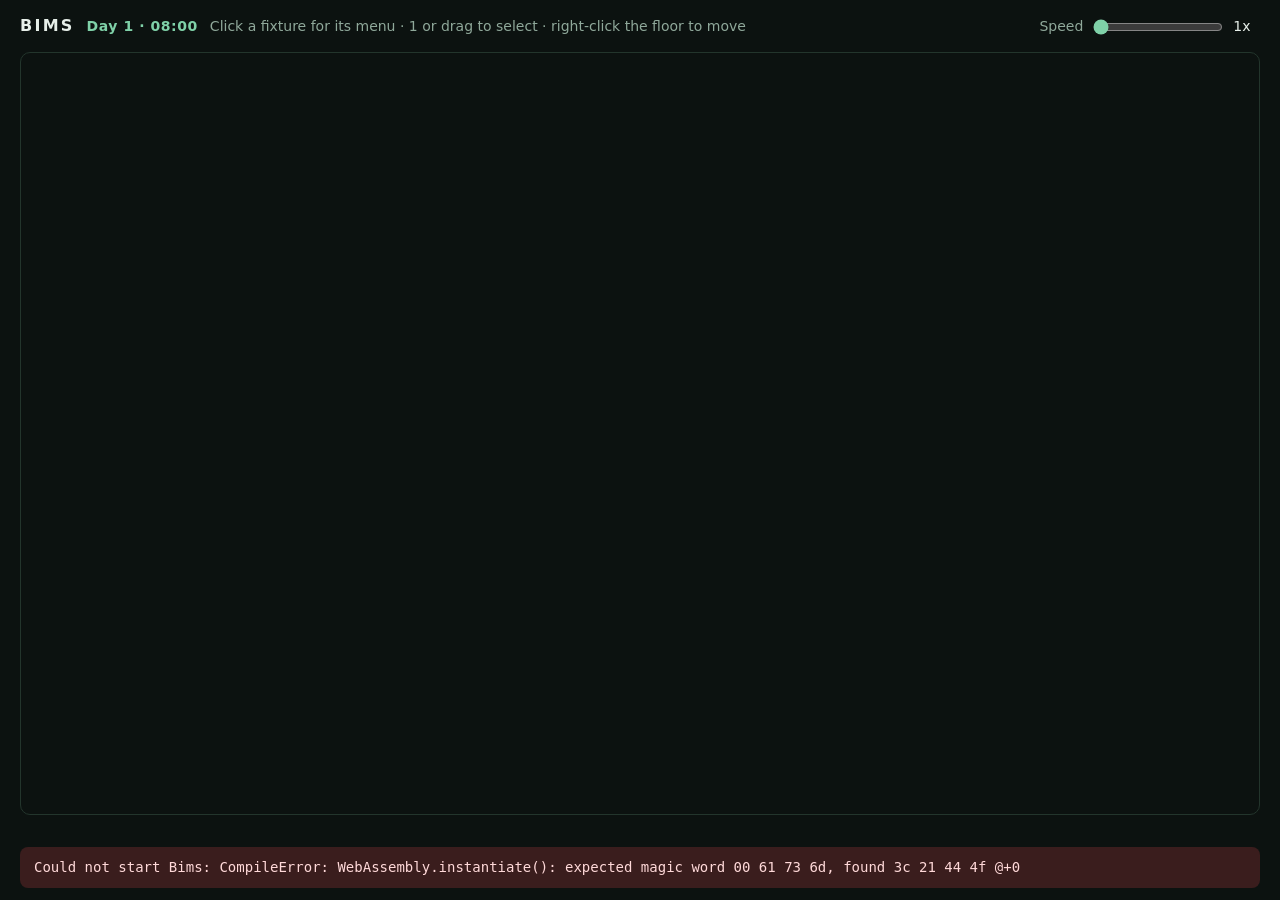
==== web/index.html @ 8ff61213 "first commit" ====
<!doctype html>
<html lang="en">
  <head>
    <meta charset="utf-8" />
    <meta name="viewport" content="width=device-width, initial-scale=1" />
    <title>Bims</title>
    <style>
      :root {
        color-scheme: dark;
        --ink: #e7efe9;
        --muted: #8fa89a;
        --accent: #7fd1a8;
        --panel: #18211d;
        --edge: #2b3a32;
      }

      * {
        box-sizing: border-box;
      }

      html,
      body {
        height: 100%;
        margin: 0;
      }

      body {
        display: flex;
        flex-direction: column;
        background: #0c1210;
        color: var(--ink);
        font: 14px/1.5 ui-sans-serif, system-ui, -apple-system, "Segoe UI",
          sans-serif;
      }

      header {
        display: flex;
        align-items: baseline;
        gap: 12px;
        flex-wrap: wrap;
        padding: 14px 20px;
      }

      h1 {
        margin: 0;
        font-size: 16px;
        font-weight: 600;
        letter-spacing: 0.14em;
        text-transform: uppercase;
      }

      header p {
        margin: 0;
        color: var(--muted);
      }

      main {
        flex: 1;
        min-height: 0;
        padding: 0 20px 20px;
      }

      #stage {
        display: block;
        cursor: crosshair;
        touch-action: none;
        user-select: none;
        -webkit-user-select: none;
        width: 100%;
        height: 100%;
        border: 1px solid #23352c;
        border-radius: 10px;
        background: #0c1210;
      }

      #clock {
        color: var(--accent);
        font-weight: 600;
        font-variant-numeric: tabular-nums;
        letter-spacing: 0.04em;
        white-space: nowrap;
      }

      #speed-control {
        display: flex;
        align-items: center;
        gap: 8px;
        margin-left: auto;
        color: var(--muted);
        white-space: nowrap;
      }

      #speed-control input {
        width: 130px;
        accent-color: var(--accent);
      }

      #speed-value {
        min-width: 3ch;
        color: var(--ink);
        font-variant-numeric: tabular-nums;
      }

      #menu {
        position: fixed;
        z-index: 10;
        min-width: 210px;
        padding: 5px;
        border: 1px solid var(--edge);
        border-radius: 9px;
        background: var(--panel);
        box-shadow: 0 12px 30px rgb(0 0 0 / 0.45);
      }

      #menu[hidden] {
        display: none;
      }

      #menu button {
        display: flex;
        flex-direction: column;
        gap: 1px;
        width: 100%;
        padding: 7px 10px;
        border: 0;
        border-radius: 6px;
        background: none;
        color: var(--ink);
        font: inherit;
        text-align: left;
        cursor: pointer;
      }

      #menu button:hover:not(:disabled),
      #menu button:focus-visible {
        background: #23372e;
        outline: none;
      }

      #menu button:disabled {
        color: var(--muted);
        cursor: default;
        opacity: 0.55;
      }

      #menu small {
        color: var(--muted);
        font-size: 12px;
      }

      #error:not(:empty) {
        margin: 12px 20px;
        padding: 10px 14px;
        border-radius: 8px;
        background: #3a1d1d;
        color: #ffd9d9;
        font-family: ui-monospace, monospace;
      }
    </style>
  </head>
  <body>
    <header>
      <h1>Bims</h1>
      <span id="clock">Day 1 · 08:00</span>
      <p id="status">
        Click a fixture for its menu · 1 or drag to select · right-click the
        floor to move
      </p>
      <label id="speed-control">
        <span>Speed</span>
        <input
          id="speed"
          type="range"
          min="1"
          max="12"
          step="1"
          value="1"
          aria-label="Simulation speed"
        />
        <output id="speed-value" for="speed">1x</output>
      </label>
    </header>
    <main><canvas id="stage"></canvas></main>
    <div id="menu" role="menu" hidden></div>
    <p id="error" role="alert"></p>
    <script>
      // A failure to even parse bims.js cannot be caught by bims.js, and
      // leaves nothing on screen but a black canvas. This is the only place
      // that can report it.
      window.addEventListener("error", (event) => {
        const box = document.getElementById("error");
        if (box && !box.textContent) {
          box.textContent = `Could not start Bims: ${event.message}`;
        }
      });

      // Dev convenience: a unique query per load means the browser cannot serve
      // a stale copy of the game back to you. The server sends no-store too,
      // but a cache poisoned before that was in place would outlive it.
      const build = Date.now();
      window.BIMS_BUILD = build;
      const tag = document.createElement("script");
      tag.src = `bims.js?v=${build}`;
      document.body.appendChild(tag);
    </script>
  </body>
</html>
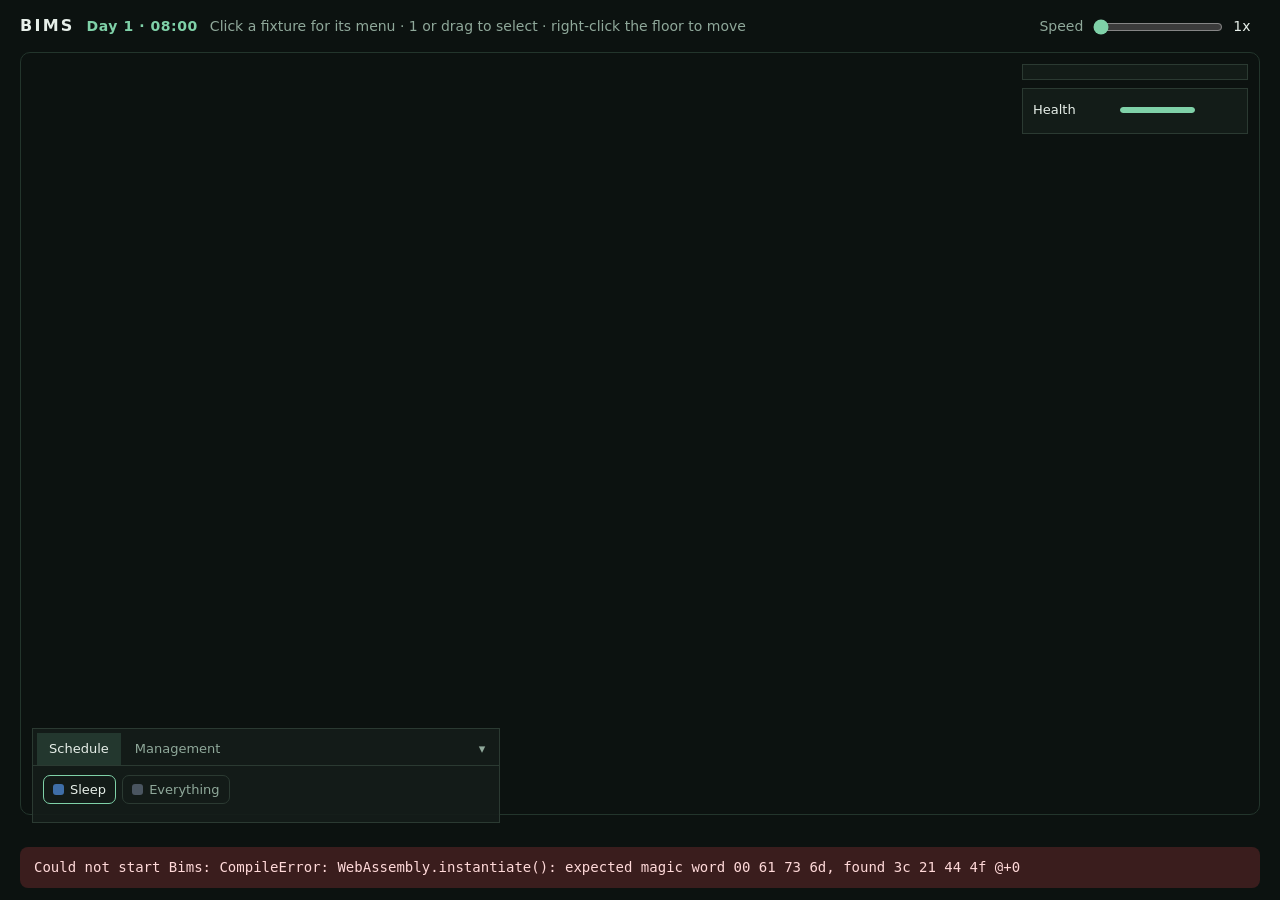
==== commit d347d73d: "[#1desk]" ====
--- a/web/index.html
+++ b/web/index.html
@@ -54,10 +54,245 @@
         color: var(--muted);
       }
 
+      /* An order the Bim cannot carry out, in the one warm colour the room
+         keeps for things worth noticing. */
+      #status.refused {
+        color: #ff8f7a;
+      }
+
       main {
+        position: relative;
         flex: 1;
         min-height: 0;
         padding: 0 20px 20px;
+      }
+
+      /* The agenda: what the Bim is on, and what is waiting behind it. */
+      #agenda {
+        position: absolute;
+        z-index: 5;
+        top: 12px;
+        left: 32px;
+        margin: 0;
+        padding: 7px;
+        min-width: 216px;
+        list-style: none;
+        border: 1px solid var(--edge);
+        background: rgb(20 29 25 / 0.9);
+        font-size: 13px;
+      }
+
+      #agenda[hidden] {
+        display: none;
+      }
+
+      #agenda li {
+        display: flex;
+        align-items: center;
+        gap: 9px;
+        padding: 4px 3px;
+        color: var(--muted);
+      }
+
+      #agenda li.active {
+        color: var(--ink);
+      }
+
+      /* Progress sits at the left-hand end of every row. */
+      #agenda .bar {
+        flex: none;
+        width: 56px;
+        height: 6px;
+        border-radius: 3px;
+        background: #22332b;
+        overflow: hidden;
+      }
+
+      #agenda .bar i {
+        display: block;
+        height: 100%;
+        border-radius: 3px;
+        background: #4a6d5c;
+        transition: width 0.12s linear;
+      }
+
+      #agenda li.active .bar i {
+        background: var(--accent);
+      }
+
+      #agenda .box {
+        flex: none;
+        display: grid;
+        place-items: center;
+        width: 13px;
+        height: 13px;
+        border: 1px solid var(--edge);
+        border-radius: 3px;
+      }
+
+      #agenda li.active .box {
+        border-color: var(--accent);
+      }
+
+      #agenda li.active .box::after {
+        content: "";
+        width: 7px;
+        height: 7px;
+        border-radius: 2px;
+        background: var(--accent);
+      }
+
+      /* What the Bim wants, and how it is bearing up, down the right-hand
+         side: the needs first, then health underneath them. */
+      #side {
+        position: absolute;
+        z-index: 5;
+        top: 12px;
+        right: 32px;
+        display: flex;
+        flex-direction: column;
+        gap: 8px;
+      }
+
+      #needs {
+        margin: 0;
+        padding: 7px;
+        min-width: 226px;
+        list-style: none;
+        border: 1px solid var(--edge);
+        background: rgb(20 29 25 / 0.9);
+        font-size: 13px;
+      }
+
+      #needs li {
+        display: flex;
+        align-items: center;
+        gap: 9px;
+        padding: 4px 3px;
+        color: var(--muted);
+      }
+
+      /* Wide enough for the longest name there is — "Cleanliness" — and no
+         wrapping, so a name can never run under the bar beside it. */
+      #needs .name {
+        flex: none;
+        width: 78px;
+        white-space: nowrap;
+      }
+
+      #needs .bar {
+        flex: 1;
+        height: 6px;
+        border-radius: 3px;
+        background: #22332b;
+        overflow: hidden;
+      }
+
+      #needs .bar i {
+        display: block;
+        height: 100%;
+        border-radius: 3px;
+        background: var(--accent);
+        transition: width 0.12s linear;
+      }
+
+      /* Past the trigger the Bim goes and does something about it, so the row
+         turns the one warm colour the palette keeps for things worth noticing. */
+      #needs li.urgent {
+        color: #ffb4a6;
+      }
+
+      #needs li.urgent .bar i {
+        background: #e2604a;
+      }
+
+      #needs .pct,
+      #health .pct {
+        flex: none;
+        width: 4ch;
+        text-align: right;
+        font-variant-numeric: tabular-nums;
+      }
+
+      #health {
+        padding: 7px;
+        min-width: 226px;
+        border: 1px solid var(--edge);
+        background: rgb(20 29 25 / 0.9);
+        font-size: 13px;
+      }
+
+      #health .row {
+        display: flex;
+        align-items: center;
+        gap: 9px;
+        padding: 4px 3px;
+        color: var(--ink);
+      }
+
+      /* The same column as the needs above it, so the two panels line up. */
+      #health .name {
+        flex: none;
+        width: 78px;
+        white-space: nowrap;
+      }
+
+      #health .bar {
+        flex: 1;
+        height: 6px;
+        border-radius: 3px;
+        background: #22332b;
+        overflow: hidden;
+      }
+
+      #health .bar i {
+        display: block;
+        height: 100%;
+        border-radius: 3px;
+        background: #7fd1a8;
+        transition: width 0.2s linear;
+      }
+
+      /* Losing health only happens at the worst stage, so the bar moving at
+         all is already bad news. */
+      #health.hurt .bar i {
+        background: #e2604a;
+      }
+
+      #condition,
+      #drowsiness,
+      #urge,
+      #discomfort {
+        margin: 2px 3px 0;
+        color: var(--muted);
+        font-size: 12px;
+      }
+
+      #drowsiness:empty,
+      #urge:empty,
+      #discomfort:empty {
+        display: none;
+      }
+
+      #drowsiness.warn,
+      #urge.warn,
+      #discomfort.warn {
+        color: #ffd7a6;
+      }
+
+      #condition.warn {
+        color: #ffb4a6;
+      }
+
+      #condition.gone {
+        color: #ff8f7a;
+        font-weight: 600;
+      }
+
+      #agenda .pct {
+        margin-left: auto;
+        color: var(--muted);
+        font-variant-numeric: tabular-nums;
       }
 
       #stage {
@@ -81,6 +316,255 @@
         white-space: nowrap;
       }
 
+      /* Under direct orders. Its own colour, matching the ring drawn round the
+         Bim, so the badge and the deck agree. */
+      #recruited {
+        padding: 2px 9px;
+        border: 1px solid #ffd15a;
+        border-radius: 999px;
+        color: #ffd15a;
+        font-size: 12px;
+        font-weight: 600;
+        white-space: nowrap;
+      }
+
+      #recruited[hidden] {
+        display: none;
+      }
+
+      /* The tray: bottom-left of the deck, tabbed, and foldable away. */
+      #tray {
+        position: absolute;
+        z-index: 5;
+        bottom: 12px;
+        left: 32px;
+        width: 468px;
+        max-width: calc(100% - 64px);
+        border: 1px solid var(--edge);
+        background: rgb(20 29 25 / 0.92);
+        font-size: 13px;
+      }
+
+      #tray-tabs {
+        display: flex;
+        align-items: stretch;
+        gap: 2px;
+        padding: 4px 4px 0;
+      }
+
+      #tray .tab {
+        padding: 6px 12px;
+        border: 0;
+        background: none;
+        color: var(--muted);
+        font: inherit;
+        cursor: pointer;
+      }
+
+      #tray .tab.on {
+        background: #23372e;
+        color: var(--ink);
+      }
+
+      #tray .tab:hover:not(.on) {
+        color: var(--ink);
+      }
+
+      #tray-toggle {
+        margin-left: auto;
+        width: 26px;
+        border: 0;
+        border-radius: 6px;
+        background: none;
+        color: var(--muted);
+        font: inherit;
+        cursor: pointer;
+      }
+
+      #tray-toggle:hover {
+        color: var(--ink);
+      }
+
+      #tray:not(.open) #tray-body {
+        display: none;
+      }
+
+      #tray-body {
+        padding: 9px 10px 10px;
+        border-top: 1px solid var(--edge);
+      }
+
+      #brushes {
+        display: flex;
+        align-items: center;
+        gap: 6px;
+        margin-bottom: 8px;
+      }
+
+      /* The schedule's "?" sits at the end of the brush row, past Sleep and
+         Everything, rather than against either of them. */
+      #brushes .what {
+        margin-left: 2px;
+      }
+
+      #brushes .brush {
+        display: flex;
+        align-items: center;
+        gap: 6px;
+        padding: 4px 9px;
+        border: 1px solid var(--edge);
+        border-radius: 7px;
+        background: none;
+        color: var(--muted);
+        font: inherit;
+        cursor: pointer;
+      }
+
+      #brushes .brush.on {
+        border-color: var(--accent);
+        color: var(--ink);
+      }
+
+      .swatch {
+        width: 11px;
+        height: 11px;
+        border-radius: 3px;
+      }
+
+      /* The two things an hour can be, and the only two colours in here. */
+      .swatch.sleep,
+      #hours li.sleep {
+        background: #3f6ea8;
+      }
+
+      .swatch.any,
+      #hours li {
+        background: #4a5560;
+      }
+
+      #hours {
+        display: flex;
+        gap: 2px;
+        margin: 0;
+        padding: 0;
+        list-style: none;
+        touch-action: none;
+        user-select: none;
+        -webkit-user-select: none;
+      }
+
+      #hours li {
+        position: relative;
+        flex: 1;
+        height: 30px;
+        border-radius: 3px;
+        color: var(--muted);
+        font-size: 9px;
+        line-height: 30px;
+        text-align: center;
+        cursor: crosshair;
+      }
+
+      #hours li.sleep {
+        color: #dbe8f6;
+      }
+
+      /* Where the clock is now. */
+      #hours li.now::after {
+        content: "";
+        position: absolute;
+        inset: -3px;
+        border: 1px solid var(--accent);
+        border-radius: 5px;
+      }
+
+      /* Everything explanatory lives in here rather than on the page: one
+         floating box, filled and placed by the host, shown after a pause long
+         enough that sweeping the pointer across the panels sets nothing off. */
+      #tip {
+        position: fixed;
+        z-index: 40;
+        max-width: 280px;
+        padding: 7px 9px;
+        border: 1px solid var(--edge);
+        background: rgb(20 29 25 / 0.97);
+        color: var(--muted);
+        font-size: 12px;
+        line-height: 1.45;
+        pointer-events: none;
+      }
+
+      #tip[hidden] {
+        display: none;
+      }
+
+      /* A tooltip is always asked for, never stumbled into: it hangs off
+         either the word that names the thing, underlined, or a "?" beside
+         something that has no word of its own. Nothing else pops anything up. */
+      [data-tip] {
+        cursor: help;
+      }
+
+      .asks {
+        text-decoration: underline dotted;
+        text-decoration-color: var(--muted);
+        text-underline-offset: 3px;
+      }
+
+      .asks:hover {
+        color: var(--ink);
+        text-decoration-color: var(--accent);
+      }
+
+      .what {
+        display: inline-grid;
+        place-items: center;
+        width: 17px;
+        height: 17px;
+        padding: 0;
+        border: 1px solid var(--edge);
+        background: none;
+        color: var(--muted);
+        font: inherit;
+        font-size: 11px;
+        line-height: 1;
+      }
+
+      .what:hover,
+      .what:focus-visible {
+        border-color: var(--accent);
+        color: var(--accent);
+      }
+
+      #auto-control {
+        display: flex;
+        align-items: center;
+        gap: 6px;
+        color: var(--muted);
+        white-space: nowrap;
+        cursor: pointer;
+      }
+
+      /* The `:not([hidden])` is load-bearing. A panel is switched off by the
+         `hidden` attribute, and the UA rule behind that is only `display:
+         none` at the lowest specificity — so a bare `#tray [data-panel=…] {
+         display: flex }` outranks it and the panel shows under every tab.
+         That is exactly what happened: the management row sat under the
+         schedule strip as well as under its own tab. */
+      #tray [data-panel="management"]:not([hidden]) {
+        display: flex;
+        align-items: center;
+        gap: 22px;
+        flex-wrap: wrap;
+        padding: 2px 1px 4px;
+      }
+
+      #auto-control input {
+        accent-color: var(--accent);
+      }
+
+      /* The speed lives in the header, beside the clock it is speeding up,
+         rather than in a tray you have to open to reach it. */
       #speed-control {
         display: flex;
         align-items: center;
@@ -88,6 +572,7 @@
         margin-left: auto;
         color: var(--muted);
         white-space: nowrap;
+        cursor: pointer;
       }
 
       #speed-control input {
@@ -99,6 +584,63 @@
         min-width: 3ch;
         color: var(--ink);
         font-variant-numeric: tabular-nums;
+      }
+
+      /* What the place is told to keep in stock. One row for now; the manager
+         grows a row per automated job as they arrive. */
+      #food-control {
+        display: flex;
+        align-items: center;
+        gap: 8px;
+        margin-top: 6px;
+        color: var(--muted);
+        white-space: nowrap;
+      }
+
+      #food-control input {
+        width: 5.5ch;
+        padding: 2px 4px;
+        border: 1px solid var(--edge);
+        background: none;
+        color: var(--ink);
+        font: inherit;
+        font-variant-numeric: tabular-nums;
+      }
+
+      #food-split {
+        color: var(--muted);
+        font-variant-numeric: tabular-nums;
+      }
+
+      /* What is aboard: one row per thing, and room for more as more turn up.
+         Name, how many, and where it is. */
+      #stock {
+        flex-basis: 100%;
+        margin-top: 4px;
+        border-collapse: collapse;
+        font-size: 12px;
+      }
+
+      #stock th {
+        padding: 2px 14px 3px 0;
+        border-bottom: 1px solid var(--edge);
+        color: var(--muted);
+        font-weight: 500;
+        text-align: left;
+      }
+
+      #stock td {
+        padding: 2px 14px 2px 0;
+        color: var(--ink);
+      }
+
+      #stock td.qty {
+        color: var(--accent);
+        font-variant-numeric: tabular-nums;
+      }
+
+      #stock td.where {
+        color: var(--muted);
       }
 
       #menu {
@@ -162,6 +704,7 @@
     <header>
       <h1>Bims</h1>
       <span id="clock">Day 1 · 08:00</span>
+      <span id="recruited" hidden>◆ Recruited — orders only</span>
       <p id="status">
         Click a fixture for its menu · 1 or drag to select · right-click the
         floor to move
@@ -172,7 +715,7 @@
           id="speed"
           type="range"
           min="1"
-          max="12"
+          max="24"
           step="1"
           value="1"
           aria-label="Simulation speed"
@@ -180,8 +723,87 @@
         <output id="speed-value" for="speed">1x</output>
       </label>
     </header>
-    <main><canvas id="stage"></canvas></main>
+    <main>
+      <canvas id="stage"></canvas>
+      <ul id="agenda" aria-label="What the Bim is doing" hidden></ul>
+      <section id="tray" class="open">
+        <div id="tray-tabs">
+          <button type="button" class="tab on" data-tab="schedule">
+            Schedule
+          </button>
+          <button type="button" class="tab" data-tab="management">
+            Management
+          </button>
+          <button
+            type="button"
+            id="tray-toggle"
+            aria-expanded="true"
+            aria-controls="tray-body"
+            title="Hide the panel"
+          >
+            ▾
+          </button>
+        </div>
+        <div id="tray-body">
+          <div data-panel="schedule">
+            <div id="brushes">
+              <button type="button" class="brush on" data-slot="1">
+                <i class="swatch sleep"></i>Sleep
+              </button>
+              <button type="button" class="brush" data-slot="0">
+                <i class="swatch any"></i>Everything
+              </button>
+            </div>
+            <ol id="hours" aria-label="The day, one slot an hour"></ol>
+          </div>
+          <div data-panel="management" hidden>
+            <label id="auto-control">
+              <input id="autonomy" type="checkbox" checked />
+              <span>Let the Bim decide</span>
+            </label>
+            <label id="food-control">
+              <span>Food to keep</span>
+              <input
+                id="food-target"
+                type="number"
+                min="0"
+                max="999"
+                step="1"
+                value="21"
+                aria-label="Food units to keep in stock"
+              />
+              <output id="food-split" for="food-target"></output>
+            </label>
+            <table id="stock" aria-label="What is aboard">
+              <thead>
+                <tr>
+                  <th>Item</th>
+                  <th>Held</th>
+                  <th>Where</th>
+                </tr>
+              </thead>
+              <tbody></tbody>
+            </table>
+          </div>
+        </div>
+      </section>
+      <aside id="side">
+        <ul id="needs" aria-label="What the Bim wants"></ul>
+        <div id="health" aria-label="How the Bim is bearing up">
+          <div class="row">
+            <span class="name">Health</span>
+            <span class="bar"><i></i></span>
+            <span class="pct"></span>
+          </div>
+          <p id="condition"></p>
+          <p id="drowsiness"></p>
+          <p id="urge"></p>
+          <p id="discomfort"></p>
+        </div>
+      </aside>
+    </main>
     <div id="menu" role="menu" hidden></div>
+    <div id="tip" role="tooltip" hidden></div>
     <p id="error" role="alert"></p>
     <script>
       // A failure to even parse bims.js cannot be caught by bims.js, and
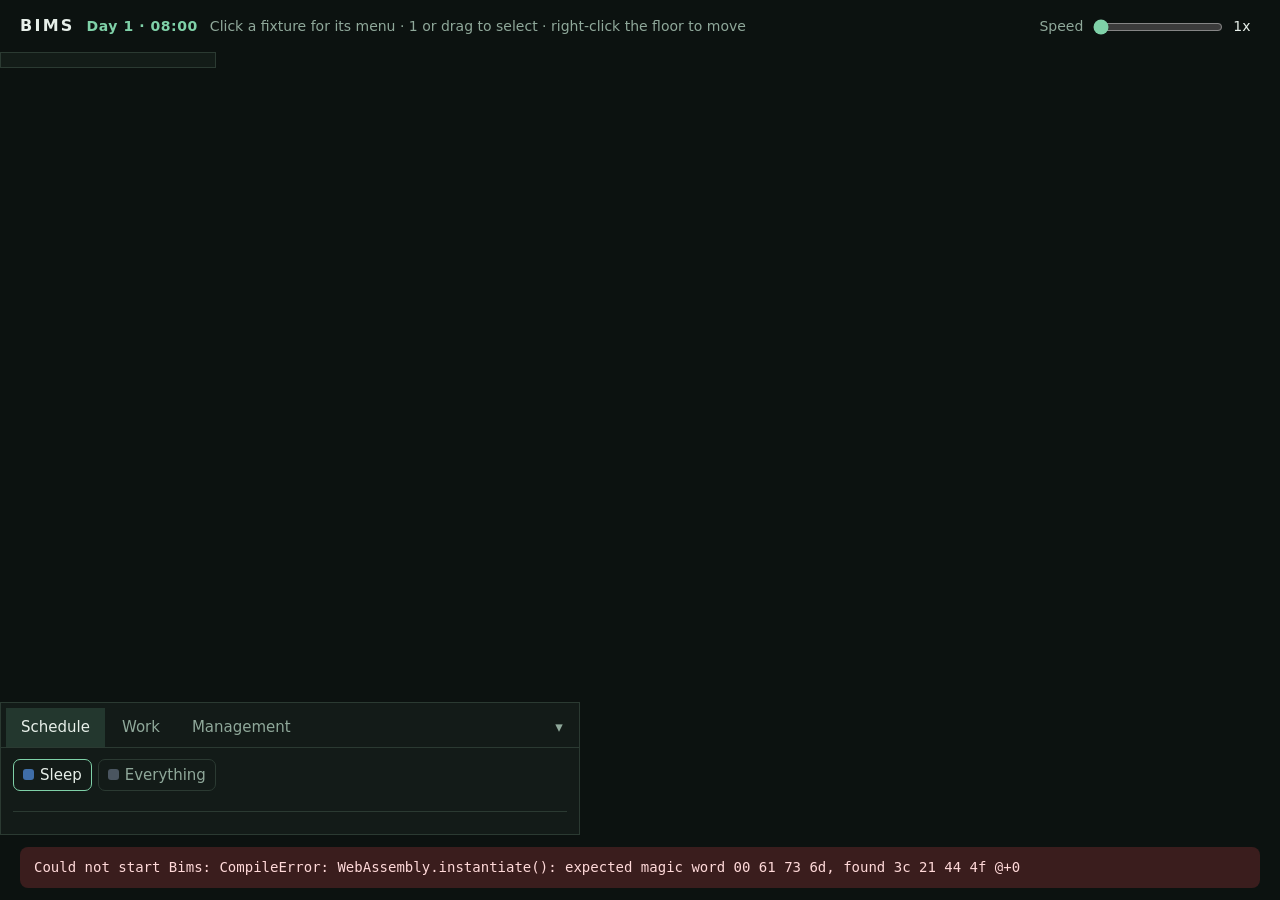
==== commit 82d301ad: "[#2desk]" ====
--- a/web/index.html
+++ b/web/index.html
@@ -60,19 +60,96 @@
         color: #ff8f7a;
       }
 
+      /* No padding, and the canvas below carries no border: the deck runs to
+         the edge of the window and every panel sits on top of it, flush with
+         that edge. A rounded box drawn round the whole interface reads as a
+         window frame inside a window, which is one frame too many. */
       main {
         position: relative;
         flex: 1;
         min-height: 0;
-        padding: 0 20px 20px;
-      }
-
-      /* The agenda: what the Bim is on, and what is waiting behind it. */
-      #agenda {
+      }
+
+      /* Down the left-hand side: what is under the pointer, then what the Bim
+         is on and what is waiting behind it. The readout goes above the
+         agenda rather than below it because the agenda comes and goes, and a
+         panel that shuffles up and down the screen is hard to read. */
+      #left {
         position: absolute;
         z-index: 5;
-        top: 12px;
-        left: 32px;
+        top: 0;
+        left: 0;
+        display: flex;
+        flex-direction: column;
+        gap: 8px;
+      }
+
+      /* What the pointer is over. Always here, whether or not it is over
+         anything: a box that appears and vanishes under the mouse is worse to
+         read than one line of nothing much. */
+      #hover {
+        padding: 7px 9px;
+        min-width: 216px;
+        border: 1px solid var(--edge);
+        background: rgb(20 29 25 / 0.9);
+        font-size: 13px;
+      }
+
+      #hover .thing {
+        color: var(--ink);
+      }
+
+      /* What is on the deck there, in the one warm colour the room keeps for
+         things worth noticing. */
+      #hover .on-it {
+        margin-top: 2px;
+        color: #ffb4a6;
+        font-size: 12px;
+      }
+
+      #hover .on-it:empty {
+        display: none;
+      }
+
+      /* One agenda per crew member, stacked. */
+      #agendas {
+        display: flex;
+        flex-direction: column;
+        gap: 8px;
+      }
+
+      /* Whose panel this is. The same header sits on the agenda and on the
+         needs panel, so a name read on one side of the deck means the same
+         thing on the other. */
+      .who {
+        display: flex;
+        align-items: baseline;
+        gap: 8px;
+        padding: 1px 3px 5px;
+        font-size: 12px;
+        letter-spacing: 0.10em;
+        text-transform: uppercase;
+      }
+
+      .who .tag {
+        color: var(--ink);
+        font-weight: 600;
+      }
+
+      /* The one the player steers, in the colour everything steerable uses. */
+      .who.yours .tag {
+        color: var(--accent);
+      }
+
+      .who .aside {
+        color: var(--muted);
+        font-size: 11px;
+        letter-spacing: 0.04em;
+        text-transform: none;
+      }
+
+      /* The agenda: what a Bim is on, and what is waiting behind it. */
+      .agenda {
         margin: 0;
         padding: 7px;
         min-width: 216px;
@@ -82,11 +159,11 @@
         font-size: 13px;
       }
 
-      #agenda[hidden] {
+      .agenda[hidden] {
         display: none;
       }
 
-      #agenda li {
+      .agenda li {
         display: flex;
         align-items: center;
         gap: 9px;
@@ -94,12 +171,12 @@
         color: var(--muted);
       }
 
-      #agenda li.active {
+      .agenda li.active {
         color: var(--ink);
       }
 
       /* Progress sits at the left-hand end of every row. */
-      #agenda .bar {
+      .agenda .bar {
         flex: none;
         width: 56px;
         height: 6px;
@@ -108,7 +185,7 @@
         overflow: hidden;
       }
 
-      #agenda .bar i {
+      .agenda .bar i {
         display: block;
         height: 100%;
         border-radius: 3px;
@@ -116,11 +193,11 @@
         transition: width 0.12s linear;
       }
 
-      #agenda li.active .bar i {
+      .agenda li.active .bar i {
         background: var(--accent);
       }
 
-      #agenda .box {
+      .agenda .box {
         flex: none;
         display: grid;
         place-items: center;
@@ -130,11 +207,11 @@
         border-radius: 3px;
       }
 
-      #agenda li.active .box {
+      .agenda li.active .box {
         border-color: var(--accent);
       }
 
-      #agenda li.active .box::after {
+      .agenda li.active .box::after {
         content: "";
         width: 7px;
         height: 7px;
@@ -147,14 +224,157 @@
       #side {
         position: absolute;
         z-index: 5;
-        top: 12px;
-        right: 32px;
+        top: 0;
+        right: 0;
         display: flex;
         flex-direction: column;
         gap: 8px;
       }
 
-      #needs {
+      /* One crew member's column: their name, what they want, how they are
+         bearing up, and who they are. Only the selected one is on screen. */
+      .crew {
+        display: flex;
+        flex-direction: column;
+        gap: 4px;
+      }
+
+      .crew[hidden] {
+        display: none;
+      }
+
+      /* Somebody else's Bim. The panels are the same shape as your own — she
+         is not a different kind of thing — but the edge is her own colour, so
+         a glance at the right-hand side says whose crew sheet is open without
+         reading the name. The mauve is the coverall she is drawn in. */
+      .crew.theirs .needs,
+      .crew.theirs .health,
+      .crew.theirs .sheet {
+        border-color: #6b4257;
+      }
+
+      .crew.theirs .who .tag {
+        color: #d6a6c0;
+      }
+
+      /* The character sheet: who this Bim is, tabbed the way the tray is. */
+      .sheet {
+        min-width: 226px;
+        border: 1px solid var(--edge);
+        background: rgb(20 29 25 / 0.9);
+        font-size: 13px;
+      }
+
+      .sheet-tabs {
+        display: flex;
+        align-items: stretch;
+        gap: 2px;
+        padding: 4px 4px 0;
+      }
+
+      .sheet .tab {
+        padding: 5px 11px;
+        border: 0;
+        background: none;
+        color: var(--muted);
+        font: inherit;
+        font-size: 12px;
+        cursor: pointer;
+      }
+
+      .sheet .tab.on {
+        background: #23372e;
+        color: var(--ink);
+      }
+
+      .crew.theirs .sheet .tab.on {
+        background: #3a2733;
+      }
+
+      .sheet .tab:hover:not(.on) {
+        color: var(--ink);
+      }
+
+      .sheet-body {
+        padding: 8px 9px 9px;
+        border-top: 1px solid var(--edge);
+      }
+
+      .crew.theirs .sheet-body {
+        border-top-color: #6b4257;
+      }
+
+      .sheet-body [data-sheet][hidden] {
+        display: none;
+      }
+
+      /* Name, age, born: a label and a value per row. */
+      .about .row {
+        display: flex;
+        align-items: baseline;
+        gap: 9px;
+        padding: 2px 1px;
+      }
+
+      .about .label {
+        flex: none;
+        width: 78px;
+        color: var(--muted);
+      }
+
+      .about .value {
+        color: var(--ink);
+      }
+
+      /* The diary. Newest day at the top, because that is the one you came to
+         read; within a day, in the order it happened. */
+      .diary {
+        max-height: 178px;
+        overflow-y: auto;
+        font-size: 12px;
+        line-height: 1.5;
+      }
+
+      .diary .day {
+        margin: 7px 0 2px;
+        color: var(--accent);
+        font-size: 11px;
+        letter-spacing: 0.08em;
+        text-transform: uppercase;
+      }
+
+      .crew.theirs .diary .day {
+        color: #d6a6c0;
+      }
+
+      .diary .day:first-child {
+        margin-top: 0;
+      }
+
+      .diary .line {
+        display: flex;
+        gap: 8px;
+        color: var(--muted);
+      }
+
+      .diary .when {
+        flex: none;
+        color: #5f7469;
+        font-variant-numeric: tabular-nums;
+      }
+
+      /* The ones that stand out: the same warm colour everything worth
+         noticing is drawn in. */
+      .diary .line.notable {
+        color: #ffb4a6;
+      }
+
+      .diary .nothing {
+        color: var(--muted);
+        font-style: italic;
+      }
+
+      .needs {
         margin: 0;
         padding: 7px;
         min-width: 226px;
@@ -164,7 +384,7 @@
         font-size: 13px;
       }
 
-      #needs li {
+      .needs li {
         display: flex;
         align-items: center;
         gap: 9px;
@@ -174,13 +394,13 @@
 
       /* Wide enough for the longest name there is — "Cleanliness" — and no
          wrapping, so a name can never run under the bar beside it. */
-      #needs .name {
+      .needs .name {
         flex: none;
         width: 78px;
         white-space: nowrap;
       }
 
-      #needs .bar {
+      .needs .bar {
         flex: 1;
         height: 6px;
         border-radius: 3px;
@@ -188,7 +408,7 @@
         overflow: hidden;
       }
 
-      #needs .bar i {
+      .needs .bar i {
         display: block;
         height: 100%;
         border-radius: 3px;
@@ -198,23 +418,23 @@
 
       /* Past the trigger the Bim goes and does something about it, so the row
          turns the one warm colour the palette keeps for things worth noticing. */
-      #needs li.urgent {
+      .needs li.urgent {
         color: #ffb4a6;
       }
 
-      #needs li.urgent .bar i {
+      .needs li.urgent .bar i {
         background: #e2604a;
       }
 
-      #needs .pct,
-      #health .pct {
+      .needs .pct,
+      .health .pct {
         flex: none;
         width: 4ch;
         text-align: right;
         font-variant-numeric: tabular-nums;
       }
 
-      #health {
+      .health {
         padding: 7px;
         min-width: 226px;
         border: 1px solid var(--edge);
@@ -222,7 +442,7 @@
         font-size: 13px;
       }
 
-      #health .row {
+      .health .row {
         display: flex;
         align-items: center;
         gap: 9px;
@@ -231,13 +451,13 @@
       }
 
       /* The same column as the needs above it, so the two panels line up. */
-      #health .name {
+      .health .name {
         flex: none;
         width: 78px;
         white-space: nowrap;
       }
 
-      #health .bar {
+      .health .bar {
         flex: 1;
         height: 6px;
         border-radius: 3px;
@@ -245,7 +465,7 @@
         overflow: hidden;
       }
 
-      #health .bar i {
+      .health .bar i {
         display: block;
         height: 100%;
         border-radius: 3px;
@@ -255,41 +475,44 @@
 
       /* Losing health only happens at the worst stage, so the bar moving at
          all is already bad news. */
-      #health.hurt .bar i {
+      .health.hurt .bar i {
         background: #e2604a;
       }
 
-      #condition,
-      #drowsiness,
-      #urge,
-      #discomfort {
+      .condition,
+      .drowsiness,
+      .urge,
+      .discomfort,
+      .loneliness {
         margin: 2px 3px 0;
         color: var(--muted);
         font-size: 12px;
       }
 
-      #drowsiness:empty,
-      #urge:empty,
-      #discomfort:empty {
+      .drowsiness:empty,
+      .urge:empty,
+      .discomfort:empty,
+      .loneliness:empty {
         display: none;
       }
 
-      #drowsiness.warn,
-      #urge.warn,
-      #discomfort.warn {
+      .drowsiness.warn,
+      .urge.warn,
+      .discomfort.warn,
+      .loneliness.warn {
         color: #ffd7a6;
       }
 
-      #condition.warn {
+      .condition.warn {
         color: #ffb4a6;
       }
 
-      #condition.gone {
+      .condition.gone {
         color: #ff8f7a;
         font-weight: 600;
       }
 
-      #agenda .pct {
+      .agenda .pct {
         margin-left: auto;
         color: var(--muted);
         font-variant-numeric: tabular-nums;
@@ -303,8 +526,6 @@
         -webkit-user-select: none;
         width: 100%;
         height: 100%;
-        border: 1px solid #23352c;
-        border-radius: 10px;
         background: #0c1210;
       }
 
@@ -332,28 +553,31 @@
         display: none;
       }
 
-      /* The tray: bottom-left of the deck, tabbed, and foldable away. */
+      /* The tray: bottom-left corner of the deck, tabbed, and foldable away.
+         Bigger than everything else on screen and deliberately so — the
+         timetable and the triggers under it are where the day is actually
+         decided, and they are read and edited rather than glanced at. */
       #tray {
         position: absolute;
         z-index: 5;
-        bottom: 12px;
-        left: 32px;
-        width: 468px;
-        max-width: calc(100% - 64px);
+        bottom: 0;
+        left: 0;
+        width: 580px;
+        max-width: 100%;
         border: 1px solid var(--edge);
         background: rgb(20 29 25 / 0.92);
-        font-size: 13px;
+        font-size: 15px;
       }
 
       #tray-tabs {
         display: flex;
         align-items: stretch;
         gap: 2px;
-        padding: 4px 4px 0;
+        padding: 5px 5px 0;
       }
 
       #tray .tab {
-        padding: 6px 12px;
+        padding: 8px 15px;
         border: 0;
         background: none;
         color: var(--muted);
@@ -372,7 +596,7 @@
 
       #tray-toggle {
         margin-left: auto;
-        width: 26px;
+        width: 30px;
         border: 0;
         border-radius: 6px;
         background: none;
@@ -390,7 +614,7 @@
       }
 
       #tray-body {
-        padding: 9px 10px 10px;
+        padding: 11px 12px 12px;
         border-top: 1px solid var(--edge);
       }
 
@@ -398,7 +622,7 @@
         display: flex;
         align-items: center;
         gap: 6px;
-        margin-bottom: 8px;
+        margin-bottom: 9px;
       }
 
       /* The schedule's "?" sits at the end of the brush row, past Sleep and
@@ -456,11 +680,11 @@
       #hours li {
         position: relative;
         flex: 1;
-        height: 30px;
+        height: 40px;
         border-radius: 3px;
         color: var(--muted);
-        font-size: 9px;
-        line-height: 30px;
+        font-size: 11px;
+        line-height: 40px;
         text-align: center;
         cursor: crosshair;
       }
@@ -476,6 +700,65 @@
         inset: -3px;
         border: 1px solid var(--accent);
         border-radius: 5px;
+      }
+
+      /* What sends the Bim off to see to itself, under the timetable it sits
+         with: the strip says when it is *allowed* to sleep, these say when it
+         has had enough of going without. */
+      #thresholds {
+        margin-top: 11px;
+        padding-top: 10px;
+        border-top: 1px solid var(--edge);
+      }
+
+      #thresholds .head {
+        display: flex;
+        align-items: center;
+        gap: 7px;
+        margin-bottom: 7px;
+        color: var(--muted);
+      }
+
+      #thresholds .trigger {
+        display: flex;
+        align-items: center;
+        gap: 11px;
+        padding: 4px 1px;
+        color: var(--ink);
+      }
+
+      /* Switched off, the row stays legible but plainly inactive — the level
+         it would have fired at is still worth reading. */
+      #thresholds .trigger.off {
+        color: var(--muted);
+      }
+
+      #thresholds .trigger.off input[type="range"] {
+        opacity: 0.4;
+      }
+
+      #thresholds .trigger .name {
+        flex: none;
+        width: 82px;
+        cursor: pointer;
+      }
+
+      #thresholds input[type="range"] {
+        flex: 1;
+        min-width: 0;
+        accent-color: var(--accent);
+      }
+
+      #thresholds input[type="checkbox"] {
+        flex: none;
+        accent-color: var(--accent);
+      }
+
+      #thresholds output {
+        flex: none;
+        width: 5ch;
+        text-align: right;
+        font-variant-numeric: tabular-nums;
       }
 
       /* Everything explanatory lives in here rather than on the page: one
@@ -563,6 +846,122 @@
         accent-color: var(--accent);
       }
 
+      /* The work list. `:not([hidden])` for the same reason the management
+         panel needs it — see the note above; a bare `display` here would show
+         this under the schedule tab as well as its own. */
+      #tray [data-panel="work"]:not([hidden]) {
+        display: flex;
+        flex-direction: column;
+        gap: 6px;
+        padding: 2px 1px 4px;
+      }
+
+      /* Sorting is a thing you press, not a rule that stays on. Rows would
+         otherwise jump out from under the pointer on the click that changed
+         them, which at the wrap from 5 back to 1 is the whole length of the
+         list. The `on` mark says which order was last applied, and it is
+         cleared the moment a box is clicked, because the list may no longer
+         be in it. */
+      #work-sort {
+        display: flex;
+        align-items: center;
+        gap: 6px;
+        flex-wrap: wrap;
+      }
+
+      #work-sort .sort-label {
+        color: var(--muted);
+        font-size: 12px;
+      }
+
+      #work-sort .sort {
+        padding: 2px 8px;
+        border: 1px solid var(--edge);
+        border-radius: 999px;
+        background: none;
+        color: var(--muted);
+        font: inherit;
+        font-size: 12px;
+        cursor: pointer;
+      }
+
+      #work-sort .sort:hover,
+      #work-sort .sort:focus-visible {
+        border-color: var(--accent);
+        color: var(--ink);
+      }
+
+      #work-sort .sort.on {
+        border-color: var(--accent);
+        background: rgb(127 209 168 / 0.14);
+        color: var(--accent);
+      }
+
+      #work {
+        border-collapse: collapse;
+        font-size: 12px;
+      }
+
+      #work th {
+        padding: 2px 18px 3px 0;
+        border-bottom: 1px solid var(--edge);
+        color: var(--muted);
+        font-weight: 500;
+        text-align: left;
+      }
+
+      #work td {
+        padding: 3px 18px 3px 0;
+        color: var(--ink);
+      }
+
+      /* The box itself. One square per job, the number in it, and the colour
+         saying what the number means — five steps from the warm end of the
+         palette to the cold, so a glance down the column reads as an order
+         without anybody having to work out which way round 1 and 5 go. */
+      .pri {
+        display: inline-grid;
+        place-items: center;
+        width: 22px;
+        height: 22px;
+        padding: 0;
+        border: 1px solid currentColor;
+        border-radius: 5px;
+        background: none;
+        font: inherit;
+        font-size: 12px;
+        font-variant-numeric: tabular-nums;
+        line-height: 1;
+        cursor: pointer;
+      }
+
+      .pri:hover,
+      .pri:focus-visible {
+        outline: 1px solid var(--ink);
+        outline-offset: 1px;
+      }
+
+      .pri.p1 {
+        color: #ff8f7a;
+        background: rgb(255 143 122 / 0.16);
+      }
+      .pri.p2 {
+        color: #ffd7a6;
+        background: rgb(255 215 166 / 0.14);
+      }
+      .pri.p3 {
+        color: var(--accent);
+        background: rgb(127 209 168 / 0.14);
+      }
+      .pri.p4 {
+        color: #61dbf2;
+        background: rgb(97 219 242 / 0.12);
+      }
+      .pri.p5 {
+        color: var(--muted);
+        background: rgb(143 168 154 / 0.1);
+      }
+
       /* The speed lives in the header, beside the clock it is speeding up,
          rather than in a tray you have to open to reach it. */
       #speed-control {
@@ -641,6 +1040,18 @@
 
       #stock td.where {
         color: var(--muted);
+      }
+
+      /* A row that points at something on the deck. The tint is the same cyan
+         the ring out there is drawn in, so the row and the fixture read as the
+         two ends of one gesture. No underline and no help cursor: nothing pops
+         up, so there is nothing being offered to click or to ask. */
+      .points {
+        transition: background-color 0.12s linear;
+      }
+
+      .points:hover {
+        background: rgb(97 219 242 / 0.12);
       }
 
       #menu {
@@ -725,12 +1136,21 @@
     </header>
     <main>
       <canvas id="stage"></canvas>
-      <ul id="agenda" aria-label="What the Bim is doing" hidden></ul>
+      <aside id="left">
+        <div id="hover" aria-label="What the pointer is over" aria-live="off">
+          <div class="thing"></div>
+          <div class="on-it"></div>
+        </div>
+        <!-- One agenda per crew member, built by the host from the crew size
+             wasm reports rather than written out twice here. -->
+        <div id="agendas" aria-label="What the crew are doing"></div>
+      </aside>
       <section id="tray" class="open">
         <div id="tray-tabs">
           <button type="button" class="tab on" data-tab="schedule">
             Schedule
           </button>
+          <button type="button" class="tab" data-tab="work">Work</button>
           <button type="button" class="tab" data-tab="management">
             Management
           </button>
@@ -755,6 +1175,33 @@
               </button>
             </div>
             <ol id="hours" aria-label="The day, one slot an hour"></ol>
+            <div id="thresholds" aria-label="Action thresholds"></div>
+          </div>
+          <!-- What the crew get on with, and in what order. One row per job,
+               built by the host from the count wasm reports rather than
+               written out here, because the list grows. -->
+          <div data-panel="work" hidden>
+            <div id="work-sort">
+              <span class="sort-label">Sort</span>
+              <button type="button" class="sort on" data-sort="up">
+                Priority 1→5
+              </button>
+              <button type="button" class="sort" data-sort="down">
+                Priority 5→1
+              </button>
+              <button type="button" class="sort" data-sort="name">
+                Name A–Z
+              </button>
+            </div>
+            <table id="work" aria-label="What the crew get on with">
+              <thead>
+                <tr>
+                  <th>Job</th>
+                  <th>Priority</th>
+                </tr>
+              </thead>
+              <tbody></tbody>
+            </table>
           </div>
           <div data-panel="management" hidden>
             <label id="auto-control">
@@ -778,8 +1225,8 @@
               <thead>
                 <tr>
                   <th>Item</th>
-                  <th>Held</th>
-                  <th>Where</th>
+                  <th>Stock</th>
+                  <th>Location</th>
                 </tr>
               </thead>
               <tbody></tbody>
@@ -787,20 +1234,11 @@
           </div>
         </div>
       </section>
-      <aside id="side">
-        <ul id="needs" aria-label="What the Bim wants"></ul>
-        <div id="health" aria-label="How the Bim is bearing up">
-          <div class="row">
-            <span class="name">Health</span>
-            <span class="bar"><i></i></span>
-            <span class="pct"></span>
-          </div>
-          <p id="condition"></p>
-          <p id="drowsiness"></p>
-          <p id="urge"></p>
-          <p id="discomfort"></p>
-        </div>
-      </aside>
+      <!-- The selected crew member: what they want, how they are bearing up,
+           and who they are. One at a time — picking a Bim is what puts its
+           panels here, and nothing is on show when nothing is picked. Built
+           by the host. -->
+      <aside id="side" aria-label="The selected crew member"></aside>
     </main>
     <div id="menu" role="menu" hidden></div>
     <div id="tip" role="tooltip" hidden></div>
